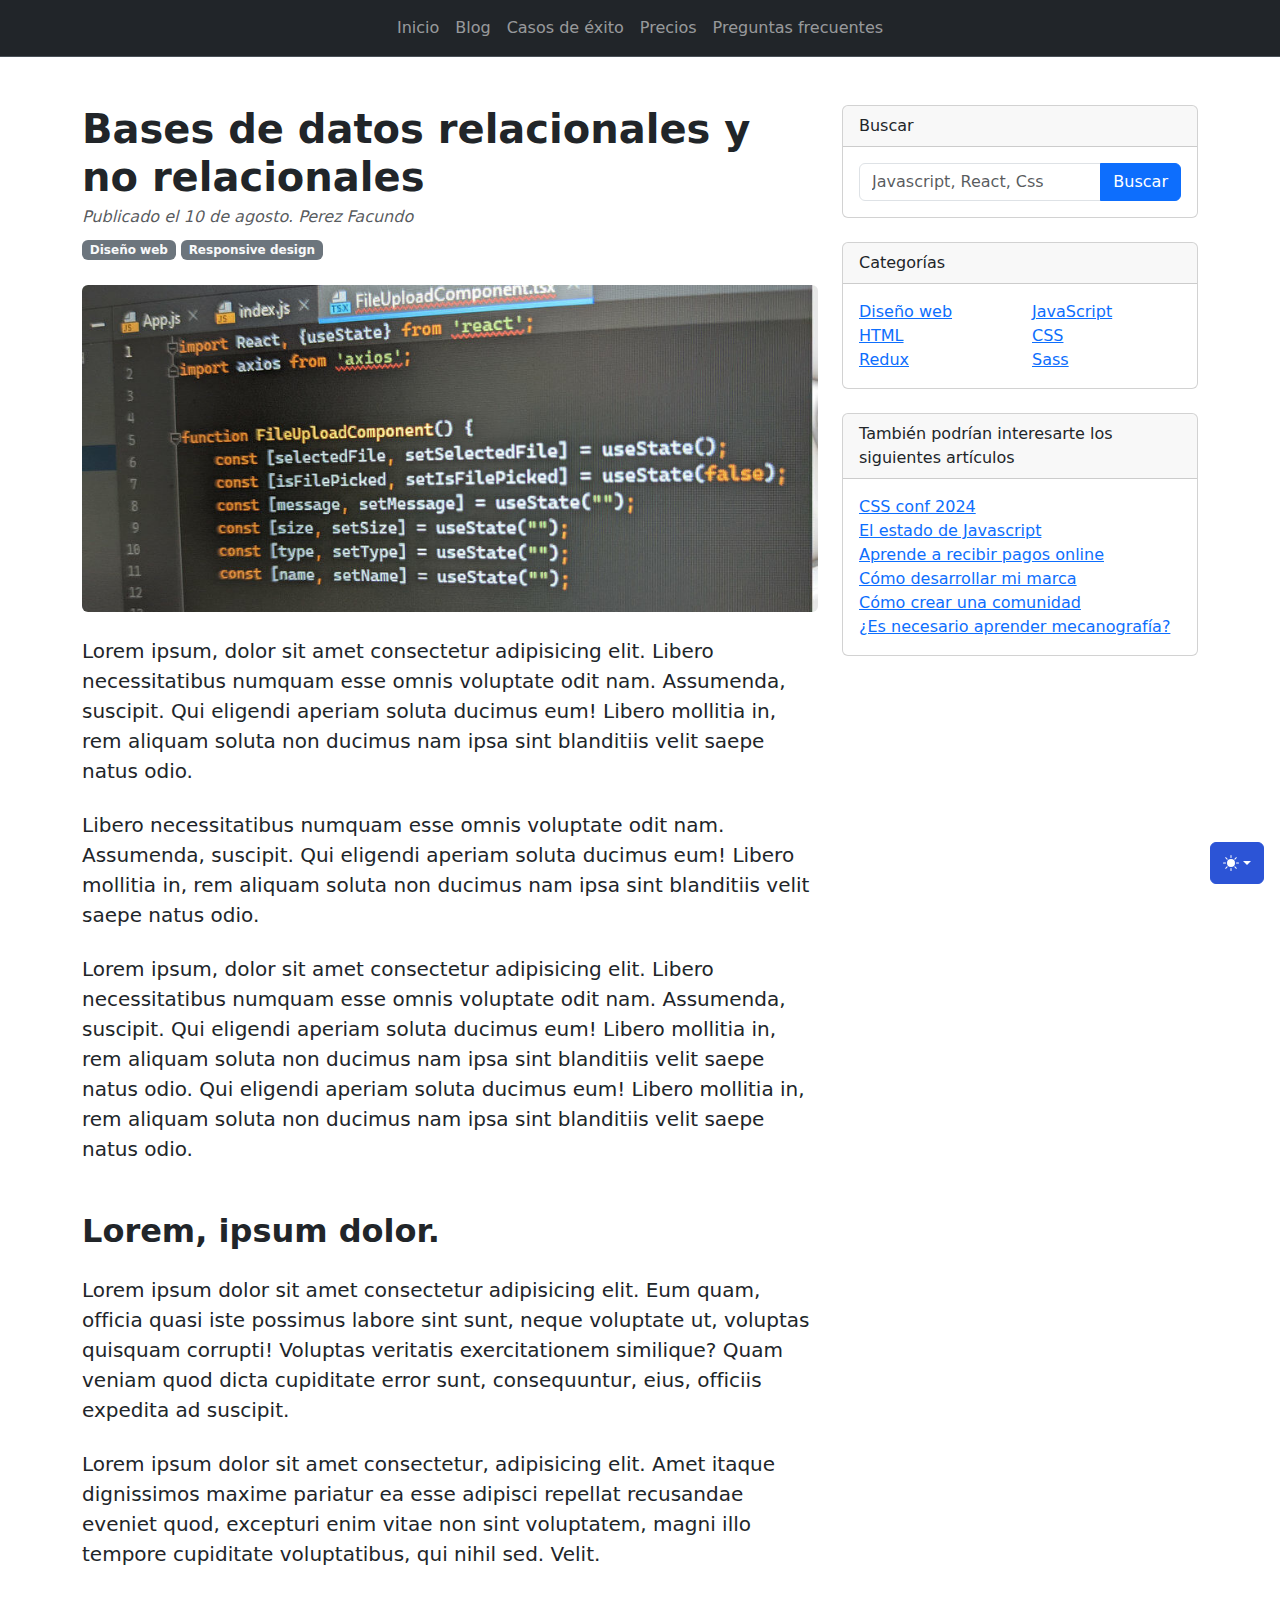
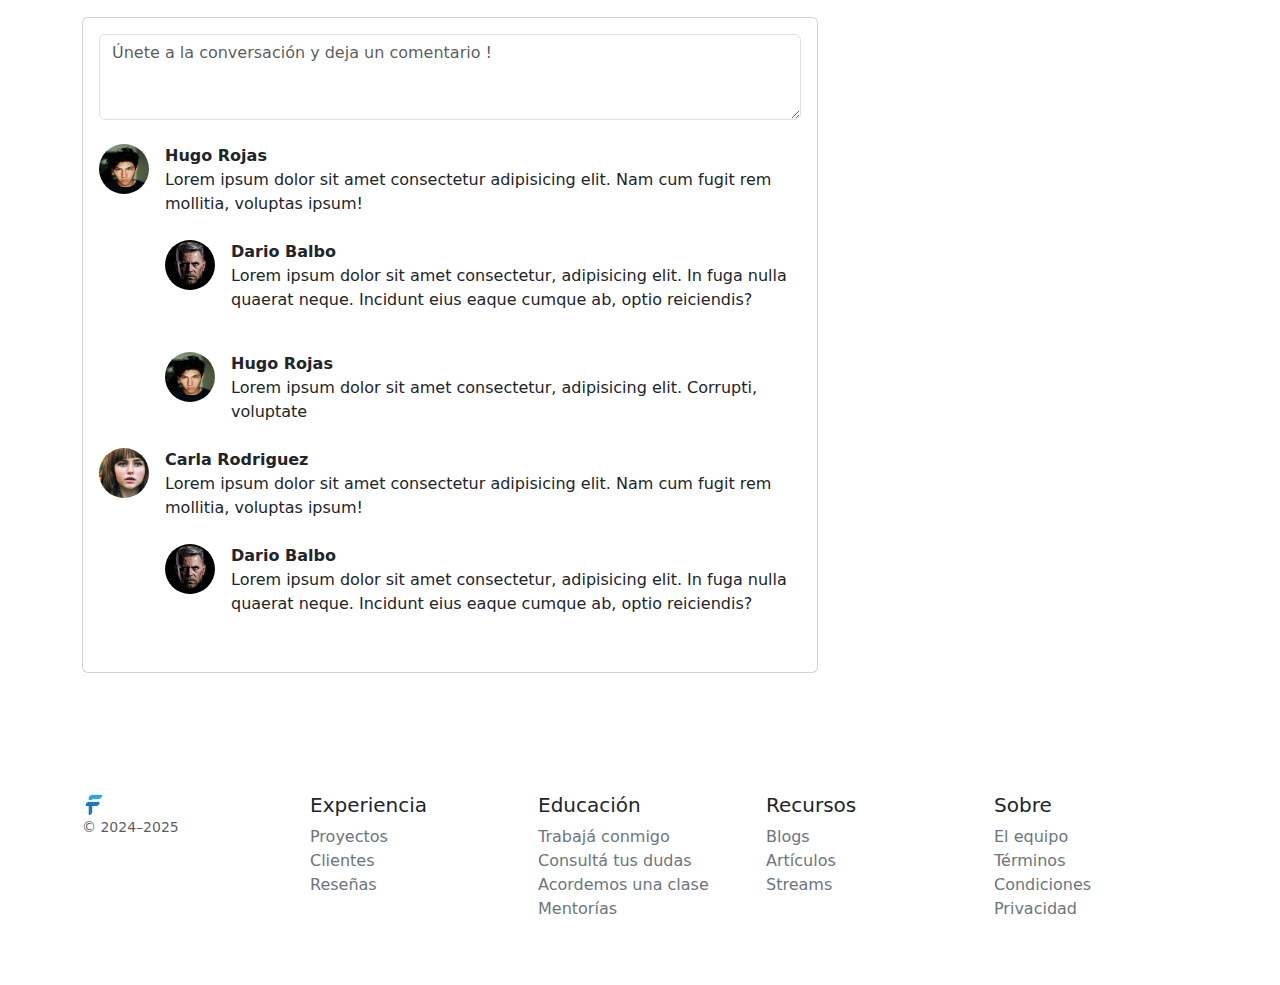
==== pages/blog.html @ 76d2e92e "commit blog" ====
<!doctype html>
<html lang="es" data-bs-theme="auto">

<head>
    <script src="../js/color-modes.js"></script>

    <meta charset="utf-8">
    <meta name="viewport" content="width=device-width, initial-scale=1">
    <meta name="description" content="precios, webapp, ecommerce">
    <meta name="author" content="Perez Facundo">
    <title>Blog - Perez Facundo</title>

    <link rel="shortcut icon" href="../img/logo.png" type="image/x-icon">

    <!-- CDN Bootstrap -->
    <link href="https://cdn.jsdelivr.net/npm/bootstrap@5.3.3/dist/css/bootstrap.min.css" rel="stylesheet"
        integrity="sha384-QWTKZyjpPEjISv5WaRU9OFeRpok6YctnYmDr5pNlyT2bRjXh0JMhjY6hW+ALEwIH" crossorigin="anonymous">

    <!-- Estilos personalizados -->
    <link rel="stylesheet" href="../css/blog.css">

    <!-- Animaciones -->
    <link href="https://unpkg.com/aos@2.3.1/dist/aos.css" rel="stylesheet">

</head>

<body>
    <!-- Sol y Luna -->
    <svg xmlns="http://www.w3.org/2000/svg" class="d-none">
        <symbol id="check2" viewBox="0 0 16 16">
            <path
                d="M13.854 3.646a.5.5 0 0 1 0 .708l-7 7a.5.5 0 0 1-.708 0l-3.5-3.5a.5.5 0 1 1 .708-.708L6.5 10.293l6.646-6.647a.5.5 0 0 1 .708 0z" />
        </symbol>
        <symbol id="circle-half" viewBox="0 0 16 16">
            <path d="M8 15A7 7 0 1 0 8 1v14zm0 1A8 8 0 1 1 8 0a8 8 0 0 1 0 16z" />
        </symbol>
        <symbol id="moon-stars-fill" viewBox="0 0 16 16">
            <path
                d="M6 .278a.768.768 0 0 1 .08.858 7.208 7.208 0 0 0-.878 3.46c0 4.021 3.278 7.277 7.318 7.277.527 0 1.04-.055 1.533-.16a.787.787 0 0 1 .81.316.733.733 0 0 1-.031.893A8.349 8.349 0 0 1 8.344 16C3.734 16 0 12.286 0 7.71 0 4.266 2.114 1.312 5.124.06A.752.752 0 0 1 6 .278z" />
            <path
                d="M10.794 3.148a.217.217 0 0 1 .412 0l.387 1.162c.173.518.579.924 1.097 1.097l1.162.387a.217.217 0 0 1 0 .412l-1.162.387a1.734 1.734 0 0 0-1.097 1.097l-.387 1.162a.217.217 0 0 1-.412 0l-.387-1.162A1.734 1.734 0 0 0 9.31 6.593l-1.162-.387a.217.217 0 0 1 0-.412l1.162-.387a1.734 1.734 0 0 0 1.097-1.097l.387-1.162zM13.863.099a.145.145 0 0 1 .274 0l.258.774c.115.346.386.617.732.732l.774.258a.145.145 0 0 1 0 .274l-.774.258a1.156 1.156 0 0 0-.732.732l-.258.774a.145.145 0 0 1-.274 0l-.258-.774a1.156 1.156 0 0 0-.732-.732l-.774-.258a.145.145 0 0 1 0-.274l.774-.258c.346-.115.617-.386.732-.732L13.863.1z" />
        </symbol>
        <symbol id="sun-fill" viewBox="0 0 16 16">
            <path
                d="M8 12a4 4 0 1 0 0-8 4 4 0 0 0 0 8zM8 0a.5.5 0 0 1 .5.5v2a.5.5 0 0 1-1 0v-2A.5.5 0 0 1 8 0zm0 13a.5.5 0 0 1 .5.5v2a.5.5 0 0 1-1 0v-2A.5.5 0 0 1 8 13zm8-5a.5.5 0 0 1-.5.5h-2a.5.5 0 0 1 0-1h2a.5.5 0 0 1 .5.5zM3 8a.5.5 0 0 1-.5.5h-2a.5.5 0 0 1 0-1h2A.5.5 0 0 1 3 8zm10.657-5.657a.5.5 0 0 1 0 .707l-1.414 1.415a.5.5 0 1 1-.707-.708l1.414-1.414a.5.5 0 0 1 .707 0zm-9.193 9.193a.5.5 0 0 1 0 .707L3.05 13.657a.5.5 0 0 1-.707-.707l1.414-1.414a.5.5 0 0 1 .707 0zm9.193 2.121a.5.5 0 0 1-.707 0l-1.414-1.414a.5.5 0 0 1 .707-.707l1.414 1.414a.5.5 0 0 1 0 .707zM4.464 4.465a.5.5 0 0 1-.707 0L2.343 3.05a.5.5 0 1 1 .707-.707l1.414 1.414a.5.5 0 0 1 0 .708z" />
        </symbol>
    </svg>

    <!-- Lista desplegable Dark Mode -->
    <div class="dropdown position-fixed bottom-0 end-0 mb-3 me-3 bd-mode-toggle">
        <button class="btn btn-bd-primary py-2 dropdown-toggle d-flex align-items-center" id="bd-theme" type="button"
            aria-expanded="false" data-bs-toggle="dropdown" aria-label="Toggle theme (auto)">
            <svg class="bi my-1 theme-icon-active" width="1em" height="1em">
                <use href="#circle-half"></use>
            </svg>
            <span class="visually-hidden" id="bd-theme-text">Toggle theme</span>
        </button>
        <ul class="dropdown-menu dropdown-menu-end shadow" aria-labelledby="bd-theme-text">
            <li>
                <button type="button" class="dropdown-item d-flex align-items-center" data-bs-theme-value="light"
                    aria-pressed="false">
                    <svg class="bi me-2 opacity-50" width="1em" height="1em">
                        <use href="#sun-fill"></use>
                    </svg>
                    Light
                    <svg class="bi ms-auto d-none" width="1em" height="1em">
                        <use href="#check2"></use>
                    </svg>
                </button>
            </li>
            <li>
                <button type="button" class="dropdown-item d-flex align-items-center" data-bs-theme-value="dark"
                    aria-pressed="false">
                    <svg class="bi me-2 opacity-50" width="1em" height="1em">
                        <use href="#moon-stars-fill"></use>
                    </svg>
                    Dark
                    <svg class="bi ms-auto d-none" width="1em" height="1em">
                        <use href="#check2"></use>
                    </svg>
                </button>
            </li>
            <li>
                <button type="button" class="dropdown-item d-flex align-items-center active" data-bs-theme-value="auto"
                    aria-pressed="true">
                    <svg class="bi me-2 opacity-50" width="1em" height="1em">
                        <use href="#circle-half"></use>
                    </svg>
                    Auto
                    <svg class="bi ms-auto d-none" width="1em" height="1em">
                        <use href="#check2"></use>
                    </svg>
                </button>
            </li>
        </ul>
    </div>

    <!-- Check dark mode -->
    <svg xmlns="http://www.w3.org/2000/svg" class="d-none">
        <symbol id="check" viewBox="0 0 16 16">
            <title>Check</title>
            <path
                d="M13.854 3.646a.5.5 0 0 1 0 .708l-7 7a.5.5 0 0 1-.708 0l-3.5-3.5a.5.5 0 1 1 .708-.708L6.5 10.293l6.646-6.647a.5.5 0 0 1 .708 0z" />
        </symbol>
    </svg>

    <!-- Barra de navegacion -->
    <nav class="navbar navbar-expand-md bg-dark sticky-top border-bottom" data-bs-theme="dark">
        <div class="container">
            <a class="navbar-brand d-md-none" href="#">
                <img src="../img/logo.png" alt="" srcset="" width="24" height="24">
            </a>
            <button class="navbar-toggler" type="button" data-bs-toggle="offcanvas" data-bs-target="#offcanvas"
                aria-controls="offcanvas" aria-label="Toggle navigation">
                <span class="navbar-toggler-icon"></span>
            </button>
            <div class="offcanvas offcanvas-end" tabindex="-1" id="offcanvas" aria-labelledby="offcanvasLabel">
                <div class="offcanvas-header">
                    <h5 class="offcanvas-title" id="offcanvasLabel">Perez Facundo</h5>
                    <button type="button" class="btn-close" data-bs-dismiss="offcanvas" aria-label="Close"></button>
                </div>
                <div class="offcanvas-body">
                    <ul class="navbar-nav flex-grow-1 justify-content-center">
                        <li class="nav-item"><a class="nav-link" href="../index.html">Inicio</a></li>
                        <li class="nav-item"><a class="nav-link" href="#">Blog</a></li>
                        <li class="nav-item"><a class="nav-link" href="./casos_exito.html">Casos de éxito</a></li>
                        <li class="nav-item"><a class="nav-link" href="./precios.html">Precios</a></li>
                        <li class="nav-item"><a class="nav-link" href="./faqs.html">Preguntas frecuentes</a></li>
                    </ul>
                </div>
            </div>
        </div>
    </nav>

    <div class="container py-5">
        <div class="row">
            <div class="col-lg-8">
                <!-- Post content-->
                <article>
                    <!-- Post header-->
                    <header class="mb-4">
                        <!-- Post title-->
                        <h1 class="fw-bolder mb-1">Bases de datos relacionales y no relacionales</h1>
                        <!-- Post meta content-->
                        <div class="text-muted fst-italic mb-2">Publicado el 10 de agosto. Perez Facundo</div>
                        <!-- Post categories-->
                        <a class="badge bg-secondary text-decoration-none link-light" href="#!">Diseño web</a>
                        <a class="badge bg-secondary text-decoration-none link-light" href="#!">Responsive design</a>
                    </header>
                    <!-- Preview image figure-->
                    <figure class="mb-4"><img class="img-fluid rounded" src="../img/javascript.jpg" alt="..." /></figure>
                    <!-- Post content-->
                    <section class="mb-5">
                        <p class="fs-5 mb-4">Lorem ipsum, dolor sit amet consectetur adipisicing elit. Libero necessitatibus numquam esse omnis voluptate odit nam. Assumenda, suscipit. Qui eligendi aperiam soluta ducimus eum! Libero mollitia in, rem aliquam soluta non ducimus nam ipsa sint blanditiis velit saepe natus odio.</p>
                        <p class="fs-5 mb-4">Libero necessitatibus numquam esse omnis voluptate odit nam. Assumenda, suscipit. Qui eligendi aperiam soluta ducimus eum! Libero mollitia in, rem aliquam soluta non ducimus nam ipsa sint blanditiis velit saepe natus odio.</p>
                        <p class="fs-5 mb-4">Lorem ipsum, dolor sit amet consectetur adipisicing elit. Libero necessitatibus numquam esse omnis voluptate odit nam. Assumenda, suscipit. Qui eligendi aperiam soluta ducimus eum! Libero mollitia in, rem aliquam soluta non ducimus nam ipsa sint blanditiis velit saepe natus odio. Qui eligendi aperiam soluta ducimus eum! Libero mollitia in, rem aliquam soluta non ducimus nam ipsa sint blanditiis velit saepe natus odio.</p>
                        <h2 class="fw-bolder mb-4 mt-5">Lorem, ipsum dolor.</h2>
                        <p class="fs-5 mb-4">Lorem ipsum dolor sit amet consectetur adipisicing elit. Eum quam, officia quasi iste possimus labore sint sunt, neque voluptate ut, voluptas quisquam corrupti! Voluptas veritatis exercitationem similique? Quam veniam quod dicta cupiditate error sunt, consequuntur, eius, officiis expedita ad suscipit.</p>
                        <p class="fs-5 mb-4">Lorem ipsum dolor sit amet consectetur, adipisicing elit. Amet itaque dignissimos maxime pariatur ea esse adipisci repellat recusandae eveniet quod, excepturi enim vitae non sint voluptatem, magni illo tempore cupiditate voluptatibus, qui nihil sed. Velit.</p>
                    </section>
                </article>

                <!-- Comments section-->
                <section class="mb-4">
                    <div class="card">
                        <div class="card-body">
                            <!-- Comment form-->
                            <form class="mb-4"><textarea class="form-control" rows="3" placeholder="Únete a la conversación y deja un comentario !"></textarea></form>
                            <!-- Comment with nested comments-->
                            <div class="d-flex mb-4">
                                <!-- Parent comment-->
                                <div class="flex-shrink-0"><img class="rounded-circle" src="../img/user2.jpg" alt="..." /></div>
                                <div class="ms-3">
                                    <div class="fw-bold">Hugo Rojas</div>
                                    <p>Lorem ipsum dolor sit amet consectetur adipisicing elit. Nam cum fugit rem mollitia, voluptas ipsum!</p>
                                    <!-- Child comment 1-->
                                    <div class="d-flex mt-4">
                                        <div class="flex-shrink-0"><img class="rounded-circle" src="../img/user1.jpg" alt="..." /></div>
                                        <div class="ms-3">
                                            <div class="fw-bold">Dario Balbo</div>
                                            <p>Lorem ipsum dolor sit amet consectetur, adipisicing elit. In fuga nulla quaerat neque. Incidunt eius eaque cumque ab, optio reiciendis?</p>
                                        </div>
                                    </div>
                                    <!-- Child comment 2-->
                                    <div class="d-flex mt-4">
                                        <div class="flex-shrink-0"><img class="rounded-circle" src="../img/user2.jpg" alt="..." /></div>
                                        <div class="ms-3">
                                            <div class="fw-bold">Hugo Rojas</div>
                                            Lorem ipsum dolor sit amet consectetur, adipisicing elit. Corrupti, voluptate
                                        </div>
                                    </div>
                                </div>
                            </div>
                            <!-- Single comment-->
                            <div class="d-flex mb-4">
                                <!-- Parent comment-->
                                <div class="flex-shrink-0"><img class="rounded-circle" src="../img/user3.jpg" alt="..." /></div>
                                <div class="ms-3">
                                    <div class="fw-bold">Carla Rodriguez</div>
                                    <p>Lorem ipsum dolor sit amet consectetur adipisicing elit. Nam cum fugit rem mollitia, voluptas ipsum!</p>
                                    <!-- Child comment 1-->
                                    <div class="d-flex mt-4">
                                        <div class="flex-shrink-0"><img class="rounded-circle" src="../img/user1.jpg" alt="..." /></div>
                                        <div class="ms-3">
                                            <div class="fw-bold">Dario Balbo</div>
                                            <p>Lorem ipsum dolor sit amet consectetur, adipisicing elit. In fuga nulla quaerat neque. Incidunt eius eaque cumque ab, optio reiciendis?</p>
                                        </div>
                                    </div>
                                </div>
                            </div>
                        </div>
                    </div>
                </section>
            </div>

            <!-- Side widgets-->
            <div class="col-lg-4">
                <!-- Search widget-->
                <div class="card mb-4">
                    <div class="card-header">Buscar</div>
                    <div class="card-body">
                        <div class="input-group">
                            <input class="form-control" type="text" placeholder="Javascript, React, Css" aria-label="Javascript, React, Css" aria-describedby="button-search" />
                            <button class="btn btn-primary" id="button-search" type="button">Buscar</button>
                        </div>
                    </div>
                </div>
                <!-- Categories widget-->
                <div class="card mb-4">
                    <div class="card-header">Categorías</div>
                    <div class="card-body">
                        <div class="row">
                            <div class="col-sm-6">
                                <ul class="list-unstyled mb-0">
                                    <li><a href="#!">Diseño web</a></li>
                                    <li><a href="#!">HTML</a></li>
                                    <li><a href="#!">Redux</a></li>
                                </ul>
                            </div>
                            <div class="col-sm-6">
                                <ul class="list-unstyled mb-0">
                                    <li><a href="#!">JavaScript</a></li>
                                    <li><a href="#!">CSS</a></li>
                                    <li><a href="#!">Sass</a></li>
                                </ul>
                            </div>
                        </div>
                    </div>
                </div>



                <!-- Side widget-->
                <div class="card">
                    <div class="card-header">También podrían interesarte los siguientes artículos</div>
                    <div class="card-body">
                        <ul class="list-unstyled mb-0">
                            <li><a href="#!">CSS conf 2024</a></li>
                            <li><a href="#!">El estado de Javascript</a></li>
                            <li><a href="#!">Aprende a recibir pagos online</a></li>
                            <li><a href="#!">Cómo desarrollar mi marca</a></li>
                            <li><a href="#!">Cómo crear una comunidad</a></li>
                            <li><a href="#!">¿Es necesario aprender mecanografía?</a></li>
                        </ul>
                    </div>
                </div>
            </div>
        </div>
    </div>

    <!-- Footer -->
    <footer class="container py-5">
        <div class="row">
            <div class="col-12 col-md">
                <img src="../img/logo.png" width="24" height="24" alt="">
                <small class="d-block mb-3 text-body-secondary">&copy; 2024–2025</small>
            </div>
            <div class="col-6 col-md">
                <h5>Experiencia</h5>
                <ul class="list-unstyled text-small">
                    <li><a class="link-secondary text-decoration-none" href="#">Proyectos</a></li>
                    <li><a class="link-secondary text-decoration-none" href="#">Clientes</a></li>
                    <li><a class="link-secondary text-decoration-none" href="#">Reseñas</a></li>
                </ul>
            </div>
            <div class="col-6 col-md">
                <h5>Educación</h5>
                <ul class="list-unstyled text-small">
                    <li><a class="link-secondary text-decoration-none" href="#">Trabajá conmigo</a></li>
                    <li><a class="link-secondary text-decoration-none" href="#">Consultá tus dudas</a></li>
                    <li><a class="link-secondary text-decoration-none" href="#">Acordemos una clase</a></li>
                    <li><a class="link-secondary text-decoration-none" href="#">Mentorías</a></li>
                </ul>
            </div>
            <div class="col-6 col-md">
                <h5>Recursos</h5>
                <ul class="list-unstyled text-small">
                    <li><a class="link-secondary text-decoration-none" href="#">Blogs</a></li>
                    <li><a class="link-secondary text-decoration-none" href="#">Artículos</a></li>
                    <li><a class="link-secondary text-decoration-none" href="#">Streams</a></li>
                </ul>
            </div>
            <div class="col-6 col-md">
                <h5>Sobre</h5>
                <ul class="list-unstyled text-small">
                    <li><a class="link-secondary text-decoration-none" href="#">El equipo</a></li>
                    <li><a class="link-secondary text-decoration-none" href="#">Términos</a></li>
                    <li><a class="link-secondary text-decoration-none" href="#">Condiciones</a></li>
                    <li><a class="link-secondary text-decoration-none" href="#">Privacidad</a></li>
                </ul>
            </div>
        </div>
    </footer>

    <!-- CDN JS Bootstrap -->
    <script src="https://cdn.jsdelivr.net/npm/bootstrap@5.3.3/dist/js/bootstrap.bundle.min.js"
        integrity="sha384-YvpcrYf0tY3lHB60NNkmXc5s9fDVZLESaAA55NDzOxhy9GkcIdslK1eN7N6jIeHz"
        crossorigin="anonymous"></script>

    <!-- CDN Scroll -->
    <script src="https://unpkg.com/aos@2.3.1/dist/aos.js"></script>

    <script>
        // Inicializa la libreria
        AOS.init();
    </script>

</body>

</html>
---- css/blog.css ----
.btn-bd-primary {
    --master-blue: #2c54d6;
  
    --bd-azul-bg: var(--master-blue);
    --bd-azul-rgb: 45, 113, 216;
  
    --bs-btn-font-weight: 600;
    --bs-btn-color: var(--bs-white);
    --bs-btn-bg: var(--bd-azul-bg);
    --bs-btn-border-color: var(--bd-azul-bg);
    --bs-btn-hover-color: var(--bs-white);
    --bs-btn-hover-bg: var(--master-blue);
    --bs-btn-hover-border-color: var(--master-blue);
    --bs-btn-focus-shadow-rgb: var(--bd-azul-rgb);
    --bs-btn-active-color: var(--bs-btn-hover-color);
    --bs-btn-active-bg: var(--master-blue);
    --bs-btn-active-border-color: var(--master-blue);
  }

.bd-placeholder-img {
    font-size: 1.125rem;
    text-anchor: middle;
    -webkit-user-select: none;
    -moz-user-select: none;
    user-select: none;
}

.b-example-divider {
    width: 100%;
    height: 3rem;
    background-color: rgba(0, 0, 0, .1);
    border: solid rgba(0, 0, 0, .15);
    border-width: 1px 0;
    box-shadow: inset 0 .5em 1.5em rgba(0, 0, 0, .1), inset 0 .125em .5em rgba(0, 0, 0, .15);
}

.b-example-vr {
    flex-shrink: 0;
    width: 1.5rem;
    height: 100vh;
}

.bi {
    vertical-align: -.125em;
    fill: currentColor;
}

.nav-scroller {
    position: relative;
    z-index: 2;
    height: 2.75rem;
    overflow-y: hidden;
}

.nav-scroller .nav {
    display: flex;
    flex-wrap: nowrap;
    padding-bottom: 1rem;
    margin-top: -1px;
    overflow-x: auto;
    text-align: center;
    white-space: nowrap;
    -webkit-overflow-scrolling: touch;
}

.bd-mode-toggle {
    z-index: 1500;
}

.bd-mode-toggle .dropdown-menu .active .bi {
    display: block !important;
}

.flex-shrink-0 img {
    width: 50px;
    height: 50px;
}

@media (min-width: 768px) {
    .bd-placeholder-img-lg {
        font-size: 3.5rem;
    }
}
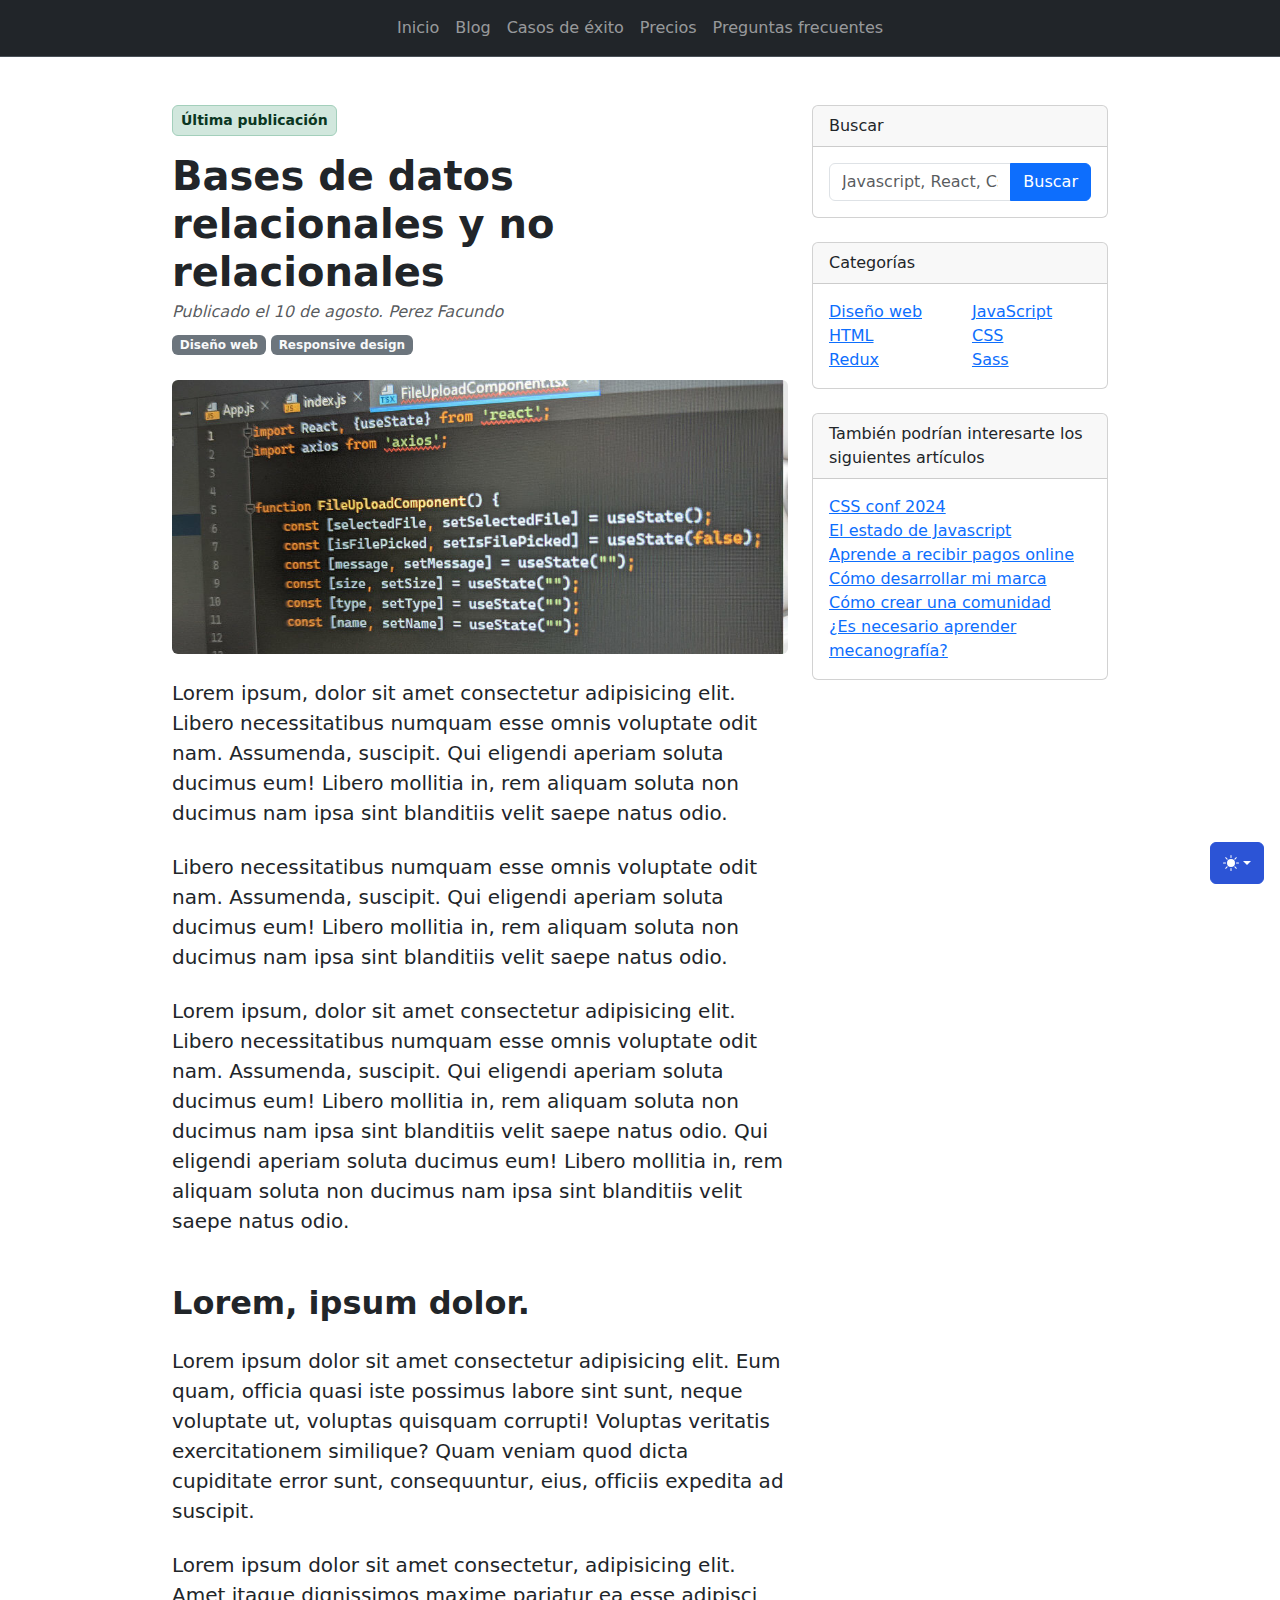
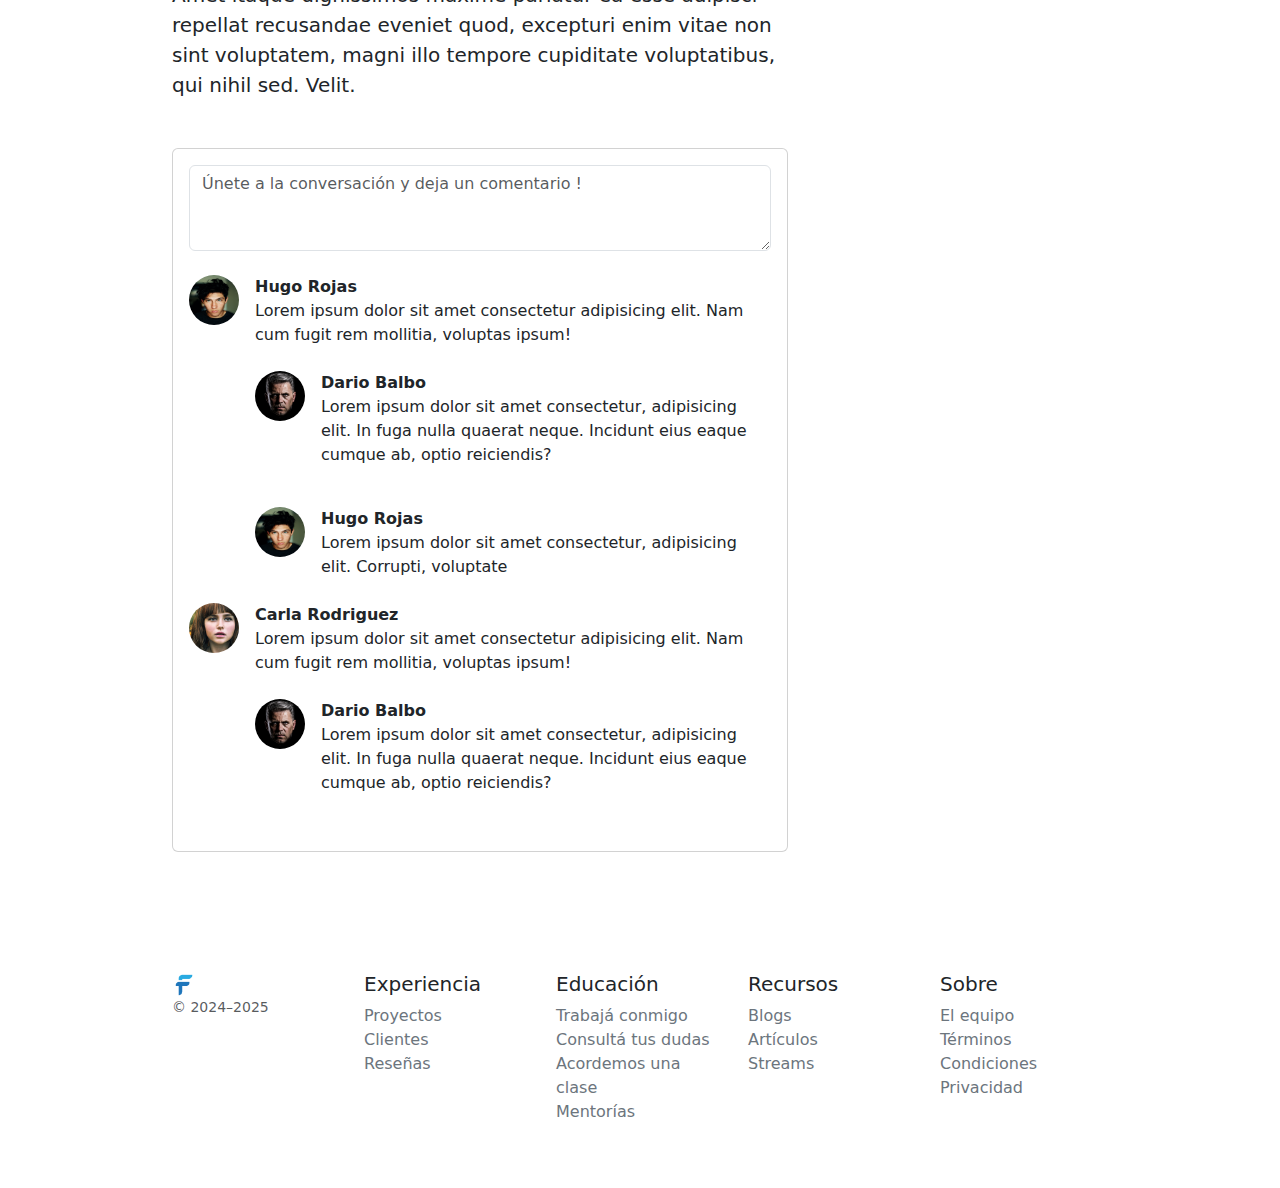
==== commit 7fda3bf8: "commit accesibilidad" ====
--- a/pages/blog.html
+++ b/pages/blog.html
@@ -17,7 +17,7 @@
         integrity="sha384-QWTKZyjpPEjISv5WaRU9OFeRpok6YctnYmDr5pNlyT2bRjXh0JMhjY6hW+ALEwIH" crossorigin="anonymous">
 
     <!-- Estilos personalizados -->
-    <link rel="stylesheet" href="../css/blog.css">
+    <link rel="stylesheet" href="../css/index.css">
 
     <!-- Animaciones -->
     <link href="https://unpkg.com/aos@2.3.1/dist/aos.css" rel="stylesheet">
@@ -108,7 +108,7 @@
     <nav class="navbar navbar-expand-md bg-dark sticky-top border-bottom" data-bs-theme="dark">
         <div class="container">
             <a class="navbar-brand d-md-none" href="#">
-                <img src="../img/logo.png" alt="" srcset="" width="24" height="24">
+                <img src="../img/logo.png" alt="logo-image" srcset="" width="24" height="24">
             </a>
             <button class="navbar-toggler" type="button" data-bs-toggle="offcanvas" data-bs-target="#offcanvas"
                 aria-controls="offcanvas" aria-label="Toggle navigation">
@@ -137,6 +137,7 @@
             <div class="col-lg-8">
                 <!-- Post content-->
                 <article>
+                    <small class="d-inline-flex mb-3 px-2 py-1 fw-semibold text-success-emphasis bg-success-subtle border border-success-subtle rounded-2">Última publicación</small>
                     <!-- Post header-->
                     <header class="mb-4">
                         <!-- Post title-->
@@ -148,7 +149,7 @@
                         <a class="badge bg-secondary text-decoration-none link-light" href="#!">Responsive design</a>
                     </header>
                     <!-- Preview image figure-->
-                    <figure class="mb-4"><img class="img-fluid rounded" src="../img/javascript.jpg" alt="..." /></figure>
+                    <figure class="mb-4"><img class="img-fluid rounded" src="../img/javascript.jpg" alt="javascript-image" /></figure>
                     <!-- Post content-->
                     <section class="mb-5">
                         <p class="fs-5 mb-4">Lorem ipsum, dolor sit amet consectetur adipisicing elit. Libero necessitatibus numquam esse omnis voluptate odit nam. Assumenda, suscipit. Qui eligendi aperiam soluta ducimus eum! Libero mollitia in, rem aliquam soluta non ducimus nam ipsa sint blanditiis velit saepe natus odio.</p>
@@ -169,13 +170,13 @@
                             <!-- Comment with nested comments-->
                             <div class="d-flex mb-4">
                                 <!-- Parent comment-->
-                                <div class="flex-shrink-0"><img class="rounded-circle" src="../img/user2.jpg" alt="..." /></div>
+                                <div class="flex-shrink-0"><img class="rounded-circle" src="../img/user2.jpg" alt="user-image" width="50" height="50"/></div>
                                 <div class="ms-3">
                                     <div class="fw-bold">Hugo Rojas</div>
                                     <p>Lorem ipsum dolor sit amet consectetur adipisicing elit. Nam cum fugit rem mollitia, voluptas ipsum!</p>
                                     <!-- Child comment 1-->
                                     <div class="d-flex mt-4">
-                                        <div class="flex-shrink-0"><img class="rounded-circle" src="../img/user1.jpg" alt="..." /></div>
+                                        <div class="flex-shrink-0"><img class="rounded-circle" src="../img/user1.jpg" alt="user-image" width="50" height="50" /></div>
                                         <div class="ms-3">
                                             <div class="fw-bold">Dario Balbo</div>
                                             <p>Lorem ipsum dolor sit amet consectetur, adipisicing elit. In fuga nulla quaerat neque. Incidunt eius eaque cumque ab, optio reiciendis?</p>
@@ -183,7 +184,7 @@
                                     </div>
                                     <!-- Child comment 2-->
                                     <div class="d-flex mt-4">
-                                        <div class="flex-shrink-0"><img class="rounded-circle" src="../img/user2.jpg" alt="..." /></div>
+                                        <div class="flex-shrink-0"><img class="rounded-circle" src="../img/user2.jpg" alt="user-image" width="50" height="50" /></div>
                                         <div class="ms-3">
                                             <div class="fw-bold">Hugo Rojas</div>
                                             Lorem ipsum dolor sit amet consectetur, adipisicing elit. Corrupti, voluptate
@@ -194,13 +195,13 @@
                             <!-- Single comment-->
                             <div class="d-flex mb-4">
                                 <!-- Parent comment-->
-                                <div class="flex-shrink-0"><img class="rounded-circle" src="../img/user3.jpg" alt="..." /></div>
+                                <div class="flex-shrink-0"><img class="rounded-circle" src="../img/user3.jpg" alt="user-image"  width="50" height="50"/></div>
                                 <div class="ms-3">
                                     <div class="fw-bold">Carla Rodriguez</div>
                                     <p>Lorem ipsum dolor sit amet consectetur adipisicing elit. Nam cum fugit rem mollitia, voluptas ipsum!</p>
                                     <!-- Child comment 1-->
                                     <div class="d-flex mt-4">
-                                        <div class="flex-shrink-0"><img class="rounded-circle" src="../img/user1.jpg" alt="..." /></div>
+                                        <div class="flex-shrink-0"><img class="rounded-circle" src="../img/user1.jpg" alt="user-image" width="50" height="50" /></div>
                                         <div class="ms-3">
                                             <div class="fw-bold">Dario Balbo</div>
                                             <p>Lorem ipsum dolor sit amet consectetur, adipisicing elit. In fuga nulla quaerat neque. Incidunt eius eaque cumque ab, optio reiciendis?</p>
@@ -272,7 +273,7 @@
     <footer class="container py-5">
         <div class="row">
             <div class="col-12 col-md">
-                <img src="../img/logo.png" width="24" height="24" alt="">
+                <img src="../img/logo.png" width="24" height="24" alt="logo-image">
                 <small class="d-block mb-3 text-body-secondary">&copy; 2024–2025</small>
             </div>
             <div class="col-6 col-md">
--- a/css/index.css
+++ b/css/index.css
@@ -0,0 +1,110 @@
+.btn-bd-primary {
+  --master-blue: #2c54d6;
+
+  --bd-azul-bg: var(--master-blue);
+  --bd-azul-rgb: 45, 113, 216;
+
+  --bs-btn-font-weight: 600;
+  --bs-btn-color: var(--bs-white);
+  --bs-btn-bg: var(--bd-azul-bg);
+  --bs-btn-border-color: var(--bd-azul-bg);
+  --bs-btn-hover-color: var(--bs-white);
+  --bs-btn-hover-bg: var(--master-blue);
+  --bs-btn-hover-border-color: var(--master-blue);
+  --bs-btn-focus-shadow-rgb: var(--bd-azul-rgb);
+  --bs-btn-active-color: var(--bs-btn-hover-color);
+  --bs-btn-active-bg: var(--master-blue);
+  --bs-btn-active-border-color: var(--master-blue);
+}
+
+.container {
+  max-width: 960px;
+}
+
+.icon-link > .bi {
+  width: .75em;
+  height: .75em;
+}
+
+.movil {
+  position: absolute;
+  right: 10%;
+  bottom: -30%;
+  width: 200px;
+  height: 300px;
+  background-color: #333;
+  border-radius: 21px;
+  transform: rotate(30deg);
+  z-index: 0;
+}
+
+.movil::before {
+  position: absolute;
+  top: 10%;
+  right: 10px;
+  bottom: 10%;
+  left: 10px;
+  content: "";
+  background-color: rgba(255, 255, 255, .1);
+  border-radius: 5px;
+}
+
+.movil-2 {
+  top: -25%;
+  right: auto;
+  bottom: 0;
+  left: 5%;
+  background-color: #e5e5e5;
+}
+
+.bi {
+  vertical-align: -.125em;
+  fill: currentColor;
+}
+
+.bd-mode-toggle {
+  z-index: 1500;
+}
+
+.bd-mode-toggle .dropdown-menu .active .bi {
+  display: block !important;
+}
+
+@media (min-width: 768px) {
+  .flex-md-equal > * {
+    flex: 1;
+  }
+}
+
+@media (min-width: 1300px) {
+  .movil {
+    position: absolute;
+    right: 10%;
+    bottom: -30%;
+    width: 300px;
+    height: 540px;
+    background-color: #333;
+    border-radius: 21px;
+    transform: rotate(30deg);
+    z-index: 0;
+  }
+  
+  .movil::before {
+    position: absolute;
+    top: 10%;
+    right: 10px;
+    bottom: 10%;
+    left: 10px;
+    content: "";
+    background-color: rgba(255, 255, 255, .1);
+    border-radius: 5px;
+  }
+  
+  .movil-2 {
+    top: -25%;
+    right: auto;
+    bottom: 0;
+    left: 5%;
+    background-color: #e5e5e5;
+  }
+}